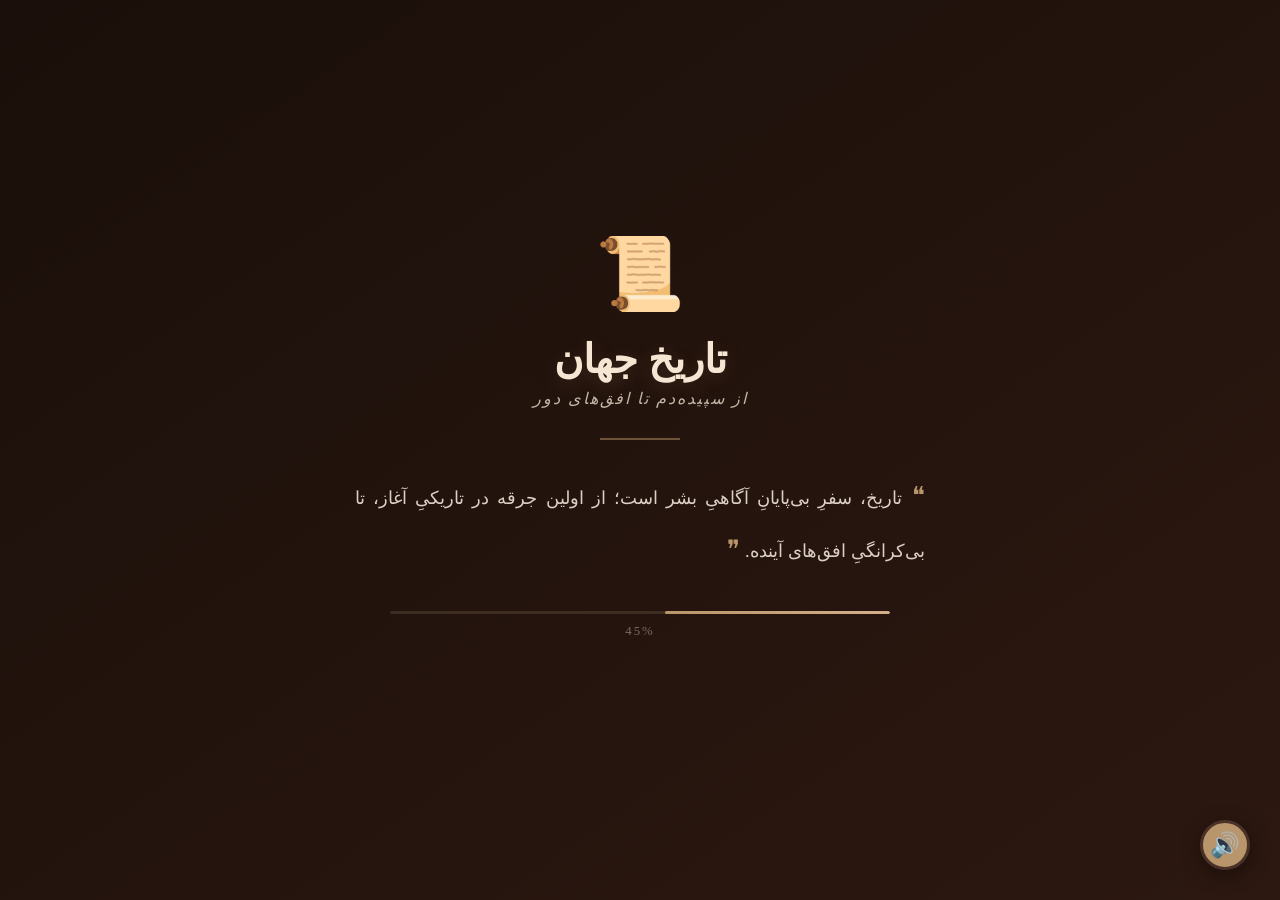
==== index.html @ 23a5b7b6 "اولین نسخه کتاب تاریخ جهان" ====
<!DOCTYPE html>
<html lang="fa" dir="rtl">
<head>
    <meta charset="UTF-8">
    <meta name="viewport" content="width=device-width, initial-scale=1.0">
    <title>تاریخ جهان</title>
    
    <!-- آیکون تب مرورگر -->
    <link rel="icon" type="image/png" href="favicon.png">
    
    <style>
        * {
            margin: 0;
            padding: 0;
            box-sizing: border-box;
        }
        
        body {
            font-family: 'IRANSans', 'Tahoma', sans-serif;
            background: linear-gradient(145deg, #1a0f0a, #2c1810);
            display: flex;
            justify-content: center;
            align-items: center;
            min-height: 100vh;
            padding: 30px;
            overflow: hidden;
        }
        
        .splash {
            max-width: 650px;
            width: 100%;
            text-align: center;
            padding: 40px 30px;
            animation: fadeIn 1.5s ease-in-out;
        }
        
        @keyframes fadeIn {
            0% { opacity: 0; transform: translateY(30px); }
            100% { opacity: 1; transform: translateY(0); }
        }
        
        .splash-icon {
            font-size: 4.5rem;
            margin-bottom: 20px;
            display: block;
            animation: pulse 2.5s ease-in-out infinite;
        }
        
        @keyframes pulse {
            0%, 100% { transform: scale(1); }
            50% { transform: scale(1.08); }
        }
        
        .splash-title {
            font-size: 2.5rem;
            font-weight: 900;
            color: #f5e6d3;
            font-family: 'B Nazanin', 'BTitr', serif;
            margin-bottom: 6px;
            text-shadow: 0 4px 20px rgba(184, 149, 106, 0.2);
        }
        
        .splash-sub {
            font-size: 1rem;
            color: #c4b5a5;
            font-style: italic;
            font-family: 'Georgia', serif;
            letter-spacing: 2px;
            margin-bottom: 30px;
        }
        
        .divider-line {
            width: 80px;
            height: 2px;
            background: #b8956a;
            margin: 0 auto 30px;
            opacity: 0.5;
        }
        
        .splash-quote {
            font-size: 1.15rem;
            line-height: 2.2;
            color: #dccfc4;
            text-align: justify;
            padding: 0 10px;
            margin-bottom: 35px;
            font-weight: 300;
        }
        
        .splash-quote::before {
            content: "❝ ";
            color: #b8956a;
            font-size: 1.5rem;
        }
        
        .splash-quote::after {
            content: " ❞";
            color: #b8956a;
            font-size: 1.5rem;
        }
        
        .loading-wrapper {
            width: 100%;
            max-width: 500px;
            margin: 0 auto 30px;
        }
        
        .loading-bar {
            width: 100%;
            height: 3px;
            background: #3d2c22;
            border-radius: 10px;
            overflow: hidden;
            position: relative;
        }
        
        .loading-bar-fill {
            height: 100%;
            width: 0%;
            background: linear-gradient(90deg, #b8956a, #d4b08a);
            border-radius: 10px;
            transition: width 0.3s ease;
        }
        
        .loading-text {
            color: #7a6b60;
            font-size: 0.8rem;
            margin-top: 10px;
            letter-spacing: 2px;
            font-family: 'Georgia', serif;
        }
        
        @media (max-width: 600px) {
            .splash { padding: 30px 18px; }
            .splash-title { font-size: 2rem; }
            .splash-quote { font-size: 1rem; line-height: 2; padding: 0 5px; }
            .splash-icon { font-size: 3.5rem; }
        }
    </style>
</head>
<body>
<div class="splash">
    <span class="splash-icon">📜</span>
    
    <h1 class="splash-title">تاریخ جهان</h1>
    <p class="splash-sub">از سپیده‌دم تا افق‌های دور</p>
    
    <div class="divider-line"></div>
    
    <p class="splash-quote">
        تاریخ، سفرِ بی‌پایانِ آگاهیِ بشر است؛ از اولین جرقه در تاریکیِ آغاز، تا بی‌کرانگیِ افق‌های آینده.
    </p>
    
    <div class="loading-wrapper">
        <div class="loading-bar">
            <div class="loading-bar-fill" id="loadingFill"></div>
        </div>
        <div class="loading-text" id="loadingText">۰%</div>
    </div>
</div>

<script>
    const loadingFill = document.getElementById('loadingFill');
    const loadingText = document.getElementById('loadingText');
    
    let progress = 0;
    const duration = 4000;
    const interval = 50;
    const step = (interval / duration) * 100;
    
    const timer = setInterval(function() {
        progress += step;
        
        if (progress >= 100) {
            progress = 100;
            clearInterval(timer);
            
            setTimeout(function() {
                window.location.href = 'cover.html';
            }, 400);
        }
        
        loadingFill.style.width = progress + '%';
        loadingText.textContent = Math.floor(progress) + '%';
        
    }, interval);
</script>
<button id="musicToggle" style="position:fixed; bottom:30px; right:30px; padding:12px 14px; background:#b8956a; color:#1a0f0a; border:3px solid #4a3228; border-radius:50%; cursor:pointer; font-size:1.5rem; z-index:999; box-shadow:0 4px 20px rgba(0,0,0,0.4); transition:0.3s; display:flex; align-items:center; justify-content:center; width:50px; height:50px;">🔊</button>

<audio id="bgMusic" loop>
    <source src="music.mp3" type="audio/mpeg">
</audio>

<style>
    #musicToggle:hover {
        transform: scale(1.2);
        background: #d4b08a;
        border-color: #6d4c38;
        box-shadow: 0 6px 30px rgba(184, 149, 106, 0.6);
    }
</style>

<script>
    const btn = document.getElementById('musicToggle');
    const audio = document.getElementById('bgMusic');
    let isPlaying = false;

    btn.addEventListener('click', function() {
        if (isPlaying) {
            audio.pause();
            btn.innerHTML = '🔇';
            isPlaying = false;
        } else {
            audio.play();
            btn.innerHTML = '🔊';
            isPlaying = true;
        }
    });

    document.addEventListener('click', function() {
        if (!isPlaying) {
            audio.play();
            btn.innerHTML = '🔊';
            isPlaying = true;
        }
    }, { once: true });
</script>
</body>
</html>
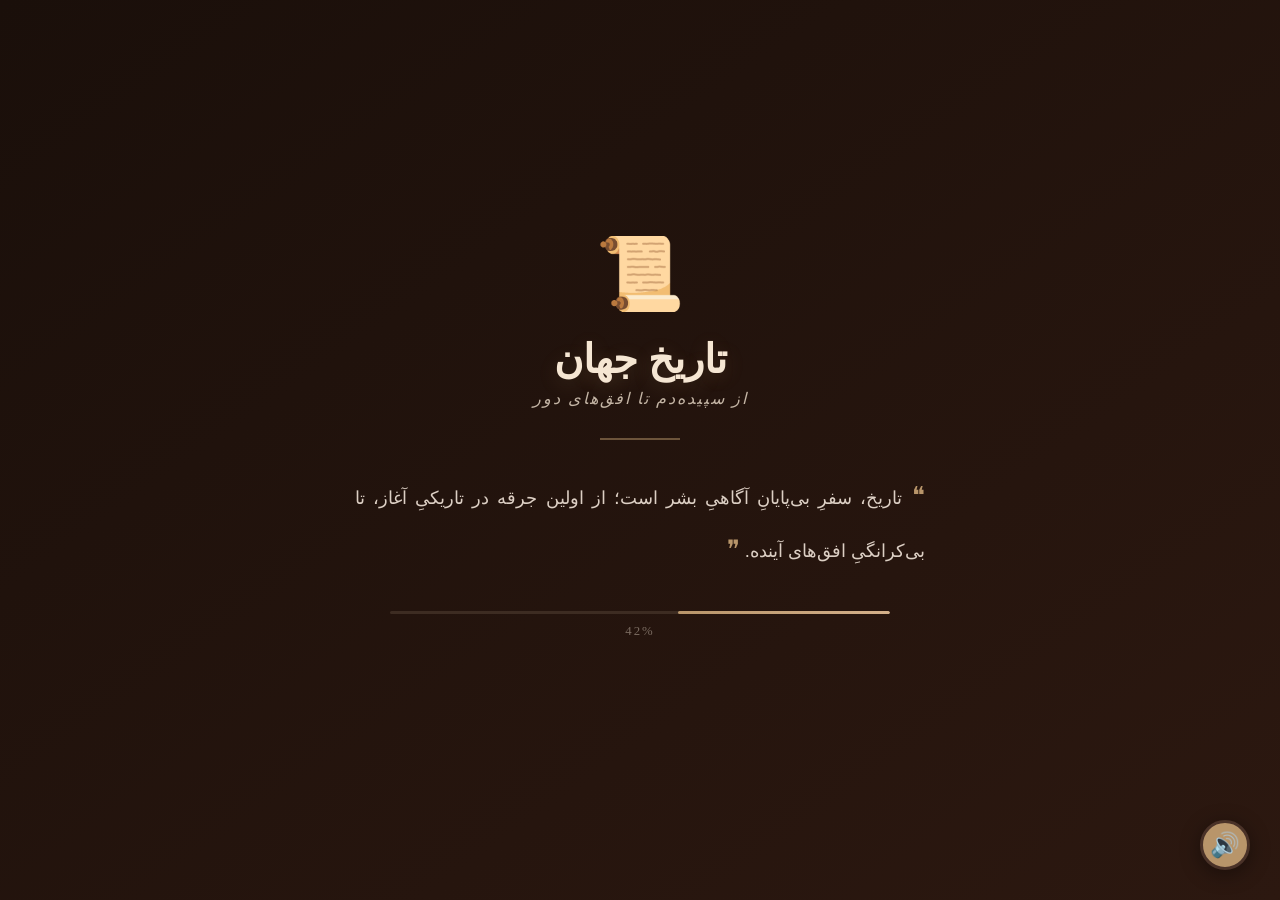
==== commit 9b413e7c: "Update index.html" ====
--- a/index.html
+++ b/index.html
@@ -136,6 +136,20 @@
             .splash-quote { font-size: 1rem; line-height: 2; padding: 0 5px; }
             .splash-icon { font-size: 3.5rem; }
         }
+         * {
+        -webkit-tap-highlight-color: transparent !important;
+        -webkit-touch-callout: none !important;
+        outline: none !important;
+    }
+    a, button, input, .character-card, .btn-share, .btn-nav, .top-menu a {
+        -webkit-tap-highlight-color: transparent !important;
+        user-select: none;
+        -webkit-user-select: none;
+    }
+    input:focus, textarea:focus, button:focus {
+        outline: none !important;
+        box-shadow: none !important;
+    }
     </style>
 </head>
 <body>
@@ -226,4 +240,4 @@
     }, { once: true });
 </script>
 </body>
-</html>+</html>
